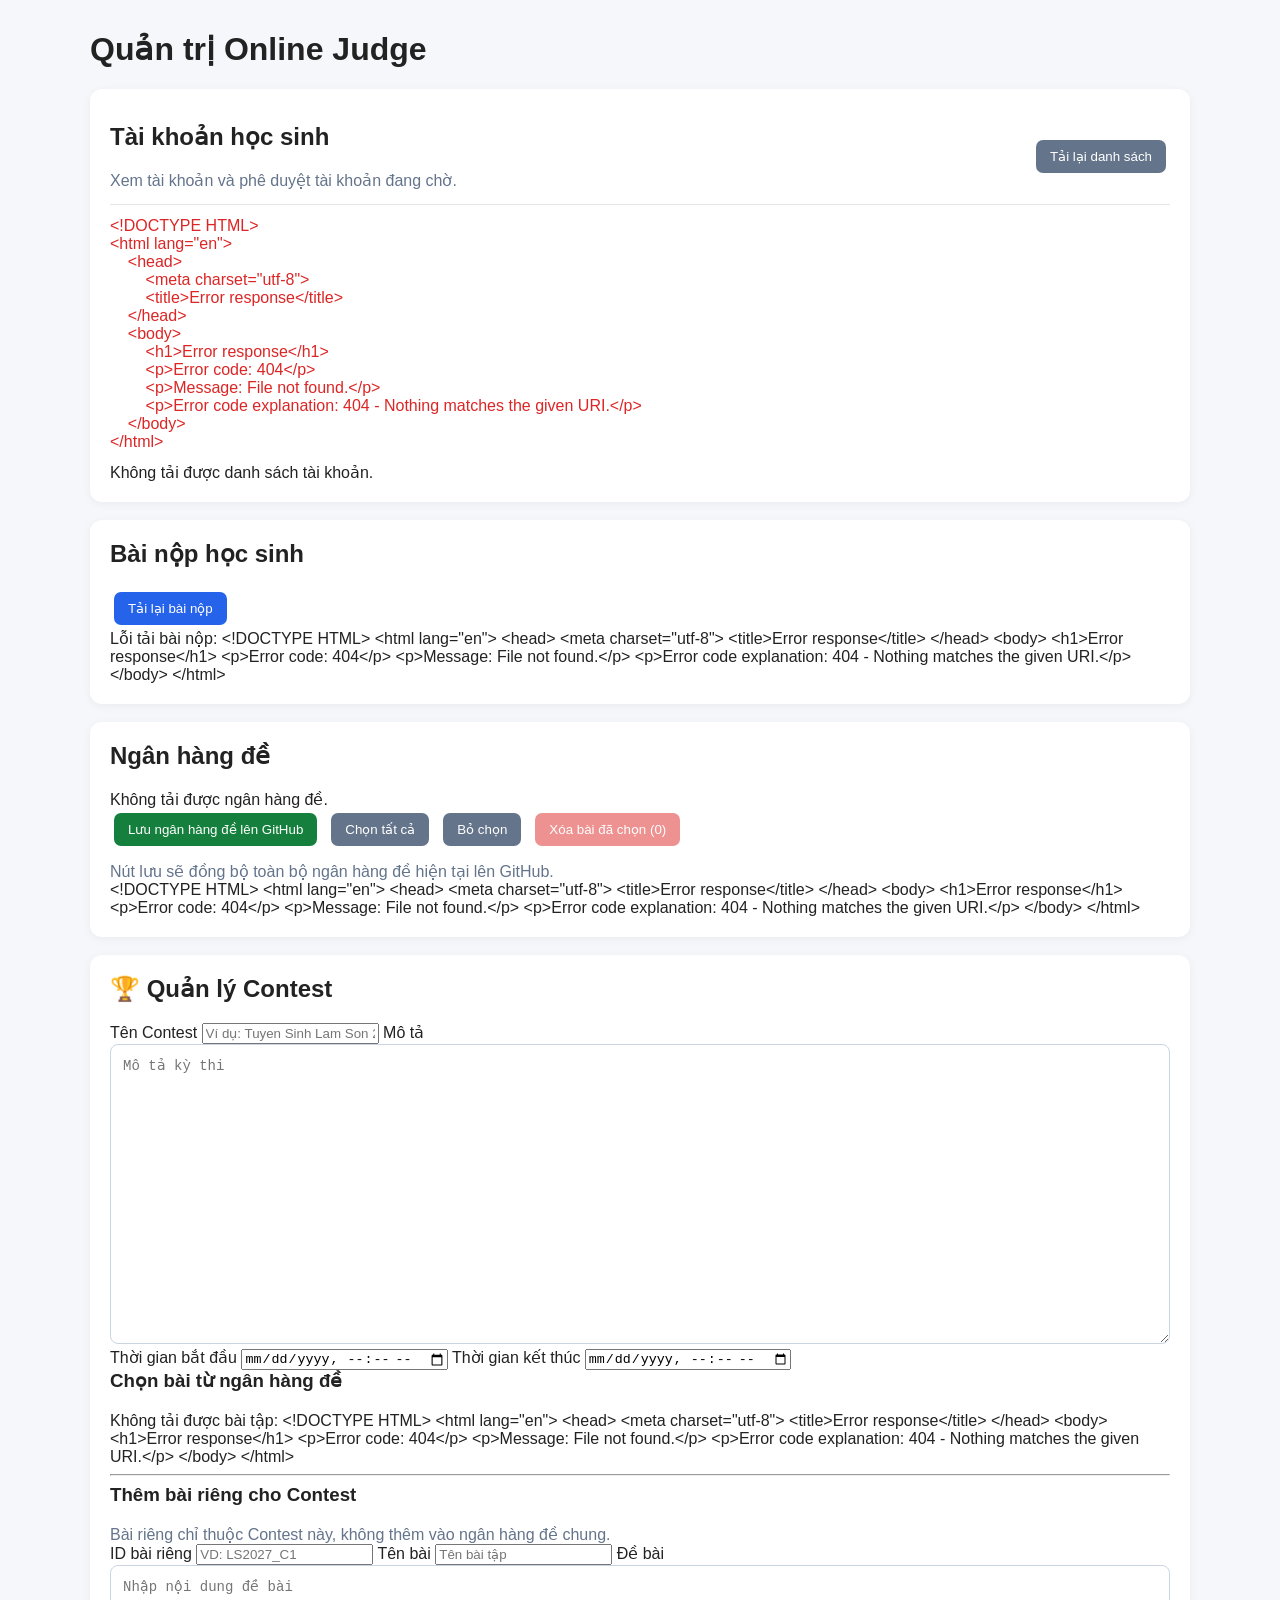
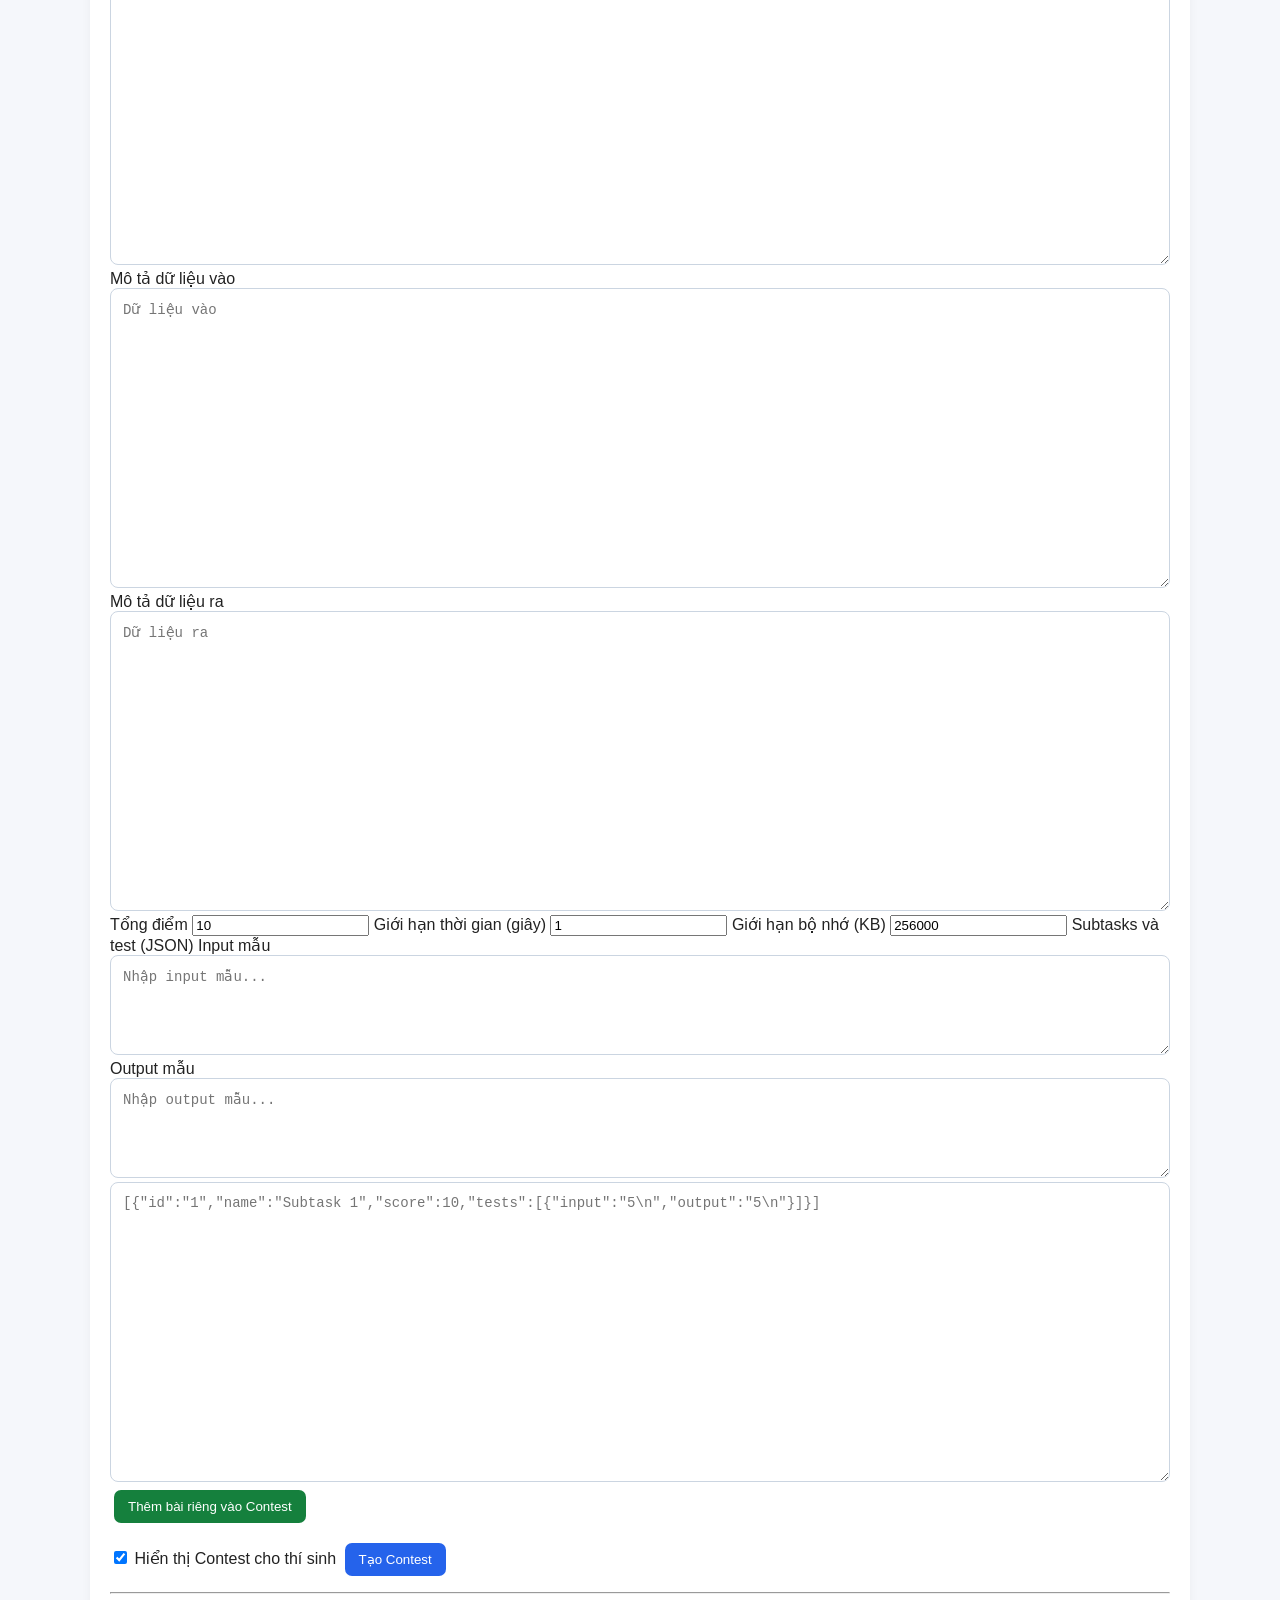
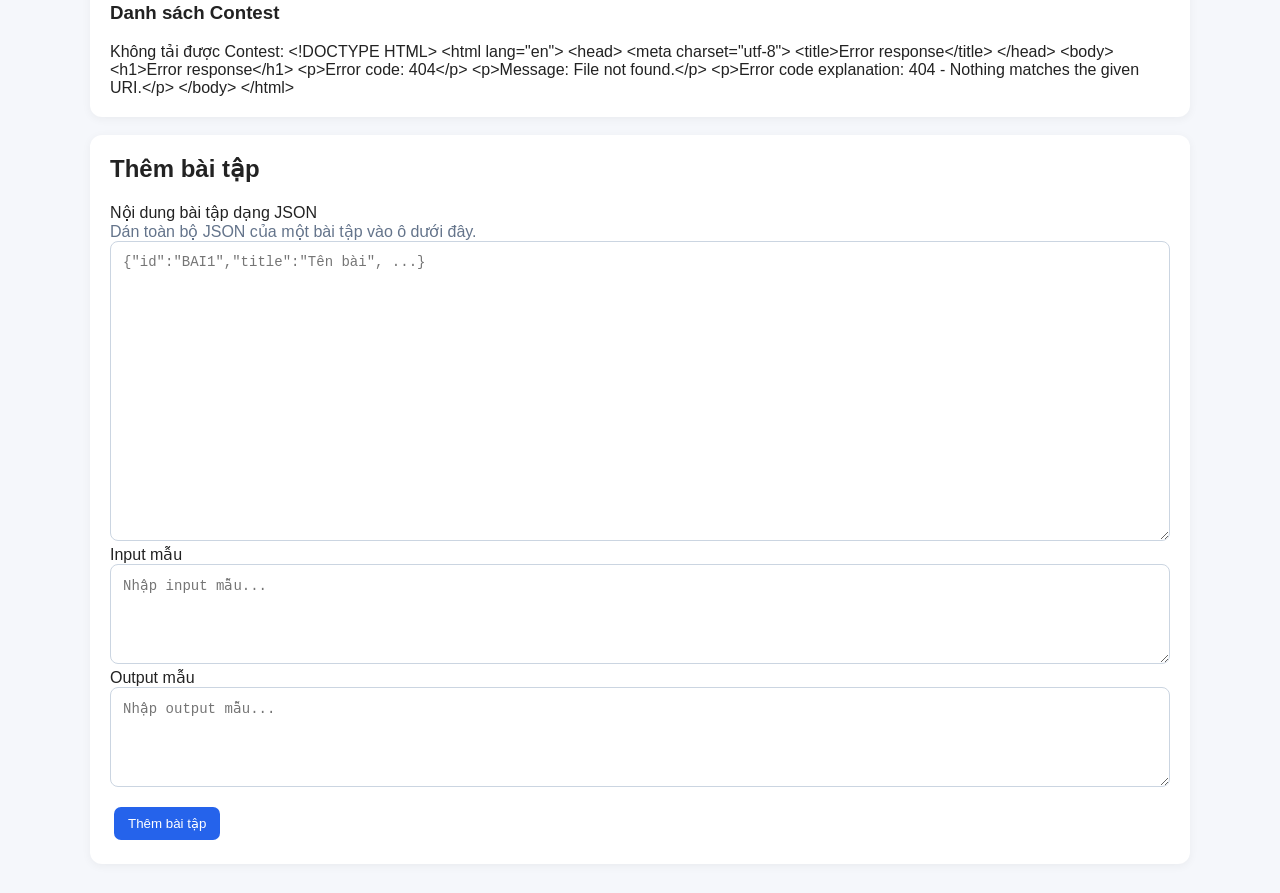
==== templates/admin.html @ 7a5d67a4 "Update admin.html" ====
<!DOCTYPE html>
<html lang="vi">
<head>
    <meta charset="UTF-8">
    <meta name="viewport" content="width=device-width, initial-scale=1.0">
    <title>Quản trị Online Judge</title>
    <style>
        body {
            font-family: Arial, sans-serif;
            max-width: 1100px;
            margin: 30px auto;
            padding: 0 16px;
            background: #f5f7fb;
            color: #222;
        }

        h1, h2, h3 {
            margin-top: 0;
        }

        button {
            padding: 9px 14px;
            margin: 4px;
            border: 0;
            border-radius: 7px;
            cursor: pointer;
            background: #2563eb;
            color: white;
        }

        button:disabled {
            opacity: 0.5;
            cursor: not-allowed;
        }

        .danger {
            background: #dc2626;
        }

        .secondary {
            background: #64748b;
        }

        .success {
            background: #15803d;
        }

        .panel {
            background: white;
            padding: 20px;
            margin: 18px 0;
            border-radius: 12px;
            box-shadow: 0 2px 10px #0000000d;
        }

        .section-heading {
            display: flex;
            justify-content: space-between;
            align-items: center;
            gap: 12px;
            flex-wrap: wrap;
            border-bottom: 1px solid #e5e7eb;
            padding: 14px 0;
        }

        .problem-info {
            display: flex;
            align-items: flex-start;
            gap: 10px;
            flex: 1;
        }

        .problem-info input {
            margin-top: 5px;
            width: 18px;
            height: 18px;
        }

        .problem-info h3 {
            margin-bottom: 6px;
        }

        .muted {
            color: #64748b;
            margin: 0;
        }

        .message {
            margin: 12px 0;
            white-space: pre-wrap;
        }

        .error-message {
            color: #dc2626;
        }

        .success-message {
            color: #15803d;
        }

        textarea {
            width: 100%;
            min-height: 300px;
            box-sizing: border-box;
            padding: 12px;
            border: 1px solid #cbd5e1;
            border-radius: 8px;
            font-family: Consolas, monospace;
            font-size: 14px;
        }

        .toolbar {
            display: flex;
            align-items: center;
            flex-wrap: wrap;
            gap: 6px;
            margin-bottom: 12px;
        }

        .user-status {
            display: inline-block;
            padding: 5px 9px;
            border-radius: 6px;
            background: #fef3c7;
            color: #92400e;
            font-size: 13px;
        }

        .user-status.approved {
            background: #dcfce7;
            color: #166534;
        }

        @media (max-width: 600px) {
            .section-heading {
                align-items: flex-start;
            }

            .section-heading > div:last-child {
                width: 100%;
            }
        }
    </style>
</head>
<body>

    <h1>Quản trị Online Judge</h1>

    <!-- QUẢN LÝ TÀI KHOẢN -->
    <section class="panel">
        <div class="section-heading">
            <div>
                <h2>Tài khoản học sinh</h2>
                <p class="muted">
                    Xem tài khoản và phê duyệt tài khoản đang chờ.
                </p>
            </div>

            <button type="button" id="refresh-users" class="secondary">
                Tải lại danh sách
            </button>
        </div>

        <div id="user-message" class="message"></div>
        <div id="users-list">Đang tải tài khoản...</div>
    </section>

    <!-- NGÂN HÀNG BÀI TẬP -->
    <section class="panel">
    <h2>Bài nộp học sinh</h2>

    <button type="button" id="refresh-submissions">
        Tải lại bài nộp
    </button>

    <div id="submissions-list">Đang tải bài nộp...</div>

    <div id="source-panel" hidden>
        <h3 id="source-title">Mã nguồn</h3>
        <pre id="source-code" style="white-space:pre-wrap;overflow:auto;background:#111827;color:white;padding:16px;border-radius:8px;"></pre>
        <button type="button" id="copy-source">Sao chép mã nguồn</button>
        <button type="button" id="close-source">Đóng</button>
    </div>
</section>
    <section class="panel">
        <h2>Ngân hàng đề</h2>

        <div id="admin-problem-count">Đang tải...</div>

        <div class="toolbar">
            <button type="button" id="save-bank" class="success">
                Lưu ngân hàng đề lên GitHub
            </button>

            <button type="button" id="select-all" class="secondary">
                Chọn tất cả
            </button>

            <button type="button" id="deselect-all" class="secondary">
                Bỏ chọn
            </button>

            <button type="button" id="delete-selected" class="danger" disabled>
                Xóa bài đã chọn (0)
            </button>
        </div>

        <p class="muted">
            Nút lưu sẽ đồng bộ toàn bộ ngân hàng đề hiện tại lên GitHub.
        </p>

        <div id="problem-list">Đang tải danh sách bài...</div>
    </section>

    <!-- THÊM / SỬA BÀI TẬP -->
    <!-- QUẢN LÝ CONTEST -->
<section class="panel">
    <h2>🏆 Quản lý Contest</h2>

    <label for="contestTitle">Tên Contest</label>
    <input id="contestTitle" type="text" placeholder="Ví dụ: Tuyen Sinh Lam Son 2027">

    <label for="contestDescription">Mô tả</label>
    <textarea id="contestDescription" placeholder="Mô tả kỳ thi"></textarea>

    <label for="contestStart">Thời gian bắt đầu</label>
    <input id="contestStart" type="datetime-local">

    <label for="contestEnd">Thời gian kết thúc</label>
    <input id="contestEnd" type="datetime-local">

        <h3>Chọn bài từ ngân hàng đề</h3>
    <div id="contestProblems">Đang tải danh sách bài tập...</div>

    <hr>

    <h3>Thêm bài riêng cho Contest</h3>
    <p class="muted">
        Bài riêng chỉ thuộc Contest này, không thêm vào ngân hàng đề chung.
    </p>

    <label for="customProblemId">ID bài riêng</label>
    <input id="customProblemId" type="text" placeholder="VD: LS2027_C1">

    <label for="customProblemTitle">Tên bài</label>
    <input id="customProblemTitle" type="text" placeholder="Tên bài tập">

    <label for="customProblemStatement">Đề bài</label>
    <textarea id="customProblemStatement" placeholder="Nhập nội dung đề bài"></textarea>

    <label for="customProblemInput">Mô tả dữ liệu vào</label>
    <textarea id="customProblemInput" placeholder="Dữ liệu vào"></textarea>

    <label for="customProblemOutput">Mô tả dữ liệu ra</label>
    <textarea id="customProblemOutput" placeholder="Dữ liệu ra"></textarea>

    <label for="customProblemScore">Tổng điểm</label>
    <input id="customProblemScore" type="number" min="1" value="10">

    <label for="customProblemTime">Giới hạn thời gian (giây)</label>
    <input id="customProblemTime" type="number" min="0.1" step="0.1" value="1">

    <label for="customProblemMemory">Giới hạn bộ nhớ (KB)</label>
    <input id="customProblemMemory" type="number" min="1" value="256000">

    <label for="customProblemSubtasks">Subtasks và test (JSON)</label>
    <label for="contestSampleInput">Input mẫu</label>
    <textarea id="contestSampleInput"
          placeholder="Nhập input mẫu..."
          style="min-height:100px"></textarea>

    <label for="contestSampleOutput">Output mẫu</label>
    <textarea id="contestSampleOutput"
          placeholder="Nhập output mẫu..."
          style="min-height:100px"></textarea>
    <textarea id="customProblemSubtasks" placeholder='[{"id":"1","name":"Subtask 1","score":10,"tests":[{"input":"5\n","output":"5\n"}]}]'></textarea>

    <button type="button" id="addCustomProblem" class="success">
        Thêm bài riêng vào Contest
    </button>
    <div id="customProblemMessage" class="message"></div>

    <div id="customProblemList"></div>

    <label>
        <input id="contestVisible" type="checkbox" checked>
        Hiển thị Contest cho thí sinh
    </label>

    <button type="button" onclick="createContest()">Tạo Contest</button>
    <p id="contestMessage" class="message"></p>

    <hr>
    <h3>Danh sách Contest</h3>
    <div id="contestList">Đang tải Contest...</div>
</section>
    <section class="panel">
        <h2 id="editor-title">Thêm bài tập</h2>

        <form id="problem-form">
            <label for="problem-json">
                Nội dung bài tập dạng JSON
            </label>

            <p class="muted">
                Dán toàn bộ JSON của một bài tập vào ô dưới đây.
            </p>

            <textarea
                id="problem-json"
                required
                placeholder='{"id":"BAI1","title":"Tên bài", ...}'
            ></textarea>
            <label for="sample-input">Input mẫu</label>
            <textarea id="sample-input"
          placeholder="Nhập input mẫu..."
          style="min-height:100px"></textarea>

            <label for="sample-output">Output mẫu</label>
            <textarea id="sample-output"
          placeholder="Nhập output mẫu..."
          style="min-height:100px"></textarea>

            <div id="problem-message" class="message"></div>

            <button type="submit" id="save-problem">
                Thêm bài tập
            </button>

            <button
                type="button"
                id="cancel-edit"
                class="secondary"
                hidden
            >
                Hủy sửa
            </button>
        </form>
    </section>

    <script>
        const list = document.getElementById('problem-list');
        const count = document.getElementById('admin-problem-count');
        const form = document.getElementById('problem-form');
        const editor = document.getElementById('problem-json');
        const sampleInput = document.getElementById('sample-input');
        const sampleOutput = document.getElementById('sample-output');
        const message = document.getElementById('problem-message');
        const title = document.getElementById('editor-title');
        const saveButton = document.getElementById('save-problem');
        const cancelButton = document.getElementById('cancel-edit');

        const saveBankButton = document.getElementById('save-bank');
        const selectAllButton = document.getElementById('select-all');
        const deselectAllButton = document.getElementById('deselect-all');
        const deleteSelectedButton =
            document.getElementById('delete-selected');

        const usersList = document.getElementById('users-list');
        const userMessage = document.getElementById('user-message');
        const refreshUsersButton =
            document.getElementById('refresh-users');

        let editingId = null;
        const selectedIds = new Set();

        async function api(url, options = {}) {
            const response = await fetch(url, {
                ...options,
                headers: {
                    ...(options.body !== undefined
                        ? { 'Content-Type': 'application/json' }
                        : {}),
                    ...(options.headers || {})
                }
            });

            const text = await response.text();
            let data = {};

            try {
                data = text ? JSON.parse(text) : {};
            } catch {
                data = { message: text };
            }

            if (!response.ok) {
                throw new Error(
                    data.error ||
                    data.message ||
                    `Lỗi HTTP ${response.status}`
                );
            }

            return data;
        }

        function showMessage(text, isError = false) {
            message.textContent = text;
            message.className = 'message ' +
                (isError ? 'error-message' : 'success-message');
        }

        function showUserMessage(text, isError = false) {
            userMessage.textContent = text;
            userMessage.className = 'message ' +
                (isError ? 'error-message' : 'success-message');
        }
        cancelButton.addEventListener('click', resetEditor);
        function resetEditor() {
    editingId = null;
    editor.value = '';
    sampleInput.value = '';
    sampleOutput.value = '';

    title.textContent = 'Thêm bài tập';
    saveButton.textContent = 'Thêm bài tập';
    cancelButton.hidden = true;
    showMessage('');
}
        function updateSelectedCount() {
            const n = selectedIds.size;
            deleteSelectedButton.textContent = `Xóa bài đã chọn (${n})`;
            deleteSelectedButton.disabled = n === 0;
        }

        function makeButton(text, className, onClick) {
            const button = document.createElement('button');
            button.type = 'button';
            button.textContent = text;
            button.className = className;
            button.addEventListener('click', onClick);
            return button;
        }

        // LƯU NGÂN HÀNG ĐỀ LÊN GITHUB
        saveBankButton.addEventListener('click', async () => {
            if (!confirm(
                'Lưu toàn bộ ngân hàng đề hiện tại lên GitHub?'
            )) {
                return;
            }

            saveBankButton.disabled = true;
            saveBankButton.textContent = 'Đang lưu...';

            try {
                const result = await api('/api/admin/problems/save', {
                    method: 'POST'
                });

                alert(
                    result.message ||
                    `Đã lưu thành công ${result.count ?? ''} bài tập lên GitHub.`
                );
            } catch (error) {
                alert('Lưu thất bại: ' + error.message);
            } finally {
                saveBankButton.disabled = false;
                saveBankButton.textContent =
                    'Lưu ngân hàng đề lên GitHub';
            }
        });

        // QUẢN LÝ TÀI KHOẢN
        async function loadUsers() {
            usersList.textContent = 'Đang tải tài khoản...';
            showUserMessage('');

            refreshUsersButton.disabled = true;

            try {
                const users = await api('/api/admin/users');

                usersList.replaceChildren();

                if (!Array.isArray(users) || users.length === 0) {
                    usersList.textContent =
                        'Chưa có tài khoản học sinh.';
                    return;
                }

                for (const user of users) {
                    const row = document.createElement('div');
                    row.className = 'section-heading';

                    const info = document.createElement('div');
                    info.className = 'problem-info';

                    const textInfo = document.createElement('div');

                    const heading = document.createElement('h3');
                    heading.textContent =
                        `${user.username} (#${user.id})`;

                    const status = document.createElement('span');
                    status.className = 'user-status' +
                        (user.approved ? ' approved' : '');

                    status.textContent = user.approved
                        ? 'Đã phê duyệt'
                        : 'Đang chờ phê duyệt';

                    textInfo.append(heading, status);

                    if (user.created_at) {
                        const created = document.createElement('p');
                        created.className = 'muted';
                        created.style.marginTop = '6px';
                        created.textContent =
                            `Ngày tạo: ${user.created_at}`;
                        textInfo.appendChild(created);
                    }

                    info.appendChild(textInfo);
                    row.appendChild(info);

                    if (!user.approved) {
                        const approveButton = makeButton(
                            'Phê duyệt',
                            'success',
                            async () => {
                                if (approveButton.disabled) {
                                    return;
                                }

                                approveButton.disabled = true;
                                approveButton.textContent = 'Đang duyệt...';

                                try {
                                    await api(
                                        `/api/admin/users/${user.id}/approve`,
                                        { method: 'POST' }
                                    );

                                    showUserMessage(
                                        `Đã phê duyệt tài khoản ${user.username}.`
                                    );

                                    await loadUsers();
                                } catch (error) {
                                    showUserMessage(error.message, true);
                                    approveButton.disabled = false;
                                    approveButton.textContent = 'Phê duyệt';
                                }
                            }
                        );

                        row.appendChild(approveButton);
                    }

                    usersList.appendChild(row);
                }
            } catch (error) {
                usersList.textContent =
                    'Không tải được danh sách tài khoản.';
                showUserMessage(error.message, true);
            } finally {
                refreshUsersButton.disabled = false;
            }
        }

        refreshUsersButton.addEventListener('click', loadUsers);

        // QUẢN LÝ BÀI TẬP
        async function loadProblems() {
            list.textContent = 'Đang tải danh sách bài...';

            try {
                const problems = await api('/api/admin/problems');

                const existingIds = new Set(
                    problems.map(problem => String(problem.id))
                );

                for (const id of selectedIds) {
                    if (!existingIds.has(String(id))) {
                        selectedIds.delete(id);
                    }
                }

                count.textContent = `Tổng số bài: ${problems.length}`;
                list.replaceChildren();

                if (problems.length === 0) {
                    list.textContent = 'Chưa có bài tập nào.';
                    updateSelectedCount();
                    return;
                }

                for (const problem of problems) {
                    const row = document.createElement('div');
                    row.className = 'section-heading';

                    const info = document.createElement('div');
                    info.className = 'problem-info';

                    const checkbox = document.createElement('input');
                    checkbox.type = 'checkbox';
                    checkbox.checked =
                        selectedIds.has(String(problem.id));

                    checkbox.setAttribute(
                        'aria-label',
                        `Chọn bài ${problem.title}`
                    );

                    checkbox.addEventListener('change', () => {
                        const id = String(problem.id);

                        if (checkbox.checked) {
                            selectedIds.add(id);
                        } else {
                            selectedIds.delete(id);
                        }

                        updateSelectedCount();
                    });

                    const textInfo = document.createElement('div');

                    const heading = document.createElement('h3');
                    heading.textContent =
                        `${problem.id} — ${problem.title}`;

                    const detail = document.createElement('p');
                    detail.className = 'muted';
                    detail.textContent =
                        `${problem.total_score} điểm · ` +
                        `${(problem.subtasks || []).length} subtasks`;

                    textInfo.append(heading, detail);
                    info.append(checkbox, textInfo);

                    const actions = document.createElement('div');

                    actions.append(
                        makeButton('Sửa', 'secondary', () => {
                            editingId = String(problem.id);
                            editor.value =
                                JSON.stringify(problem, null, 2);
                            const firstTest = problem.subtasks?.[0]?.tests?.[0];

sampleInput.value = firstTest?.input ?? '';
sampleOutput.value = firstTest?.output ?? '';

                            title.textContent = `Sửa bài ${problem.id}`;
                            saveButton.textContent = 'Lưu thay đổi';
                            cancelButton.hidden = false;
                            showMessage('');

                            editor.focus();

                            window.scrollTo({
                                top: document.body.scrollHeight,
                                behavior: 'smooth'
                            });
                        }),

                        makeButton('Xóa', 'danger', async () => {
                            if (!confirm(
                                `Mày có chắc muốn xóa bài "${problem.title}"?`
                            )) {
                                return;
                            }

                            try {
                                await api(
                                    `/api/admin/problems/${encodeURIComponent(problem.id)}`,
                                    { method: 'DELETE' }
                                );

                                selectedIds.delete(String(problem.id));

                                if (editingId === String(problem.id)) {
                                    resetEditor();
                                }

                                await loadProblems();
                                showMessage('Đã xóa bài tập.');
                            } catch (error) {
                                alert(
                                    `Không xóa được bài: ${error.message}`
                                );
                            }
                        })
                    );

                    row.append(info, actions);
                    list.appendChild(row);
                }

                updateSelectedCount();
            } catch (error) {
                list.textContent = error.message;
                count.textContent = 'Không tải được ngân hàng đề.';
            }
        }

        selectAllButton.addEventListener('click', async () => {
            try {
                const problems = await api('/api/admin/problems');

                selectedIds.clear();

                for (const problem of problems) {
                    selectedIds.add(String(problem.id));
                }

                await loadProblems();
            } catch (error) {
                alert(`Không tải được danh sách: ${error.message}`);
            }
        });

        deselectAllButton.addEventListener('click', () => {
            selectedIds.clear();
            loadProblems();
        });

        deleteSelectedButton.addEventListener('click', async () => {
            const ids = [...selectedIds];

            if (ids.length === 0) {
                alert('Mày chưa chọn bài nào.');
                return;
            }

            const confirmed = confirm(
                `CẢNH BÁO: Mày sắp xóa ${ids.length} bài tập.\n\n` +
                'Thao tác này không thể hoàn tác. Mày có chắc không?'
            );

            if (!confirmed) {
                return;
            }

            deleteSelectedButton.disabled = true;
            selectAllButton.disabled = true;
            deselectAllButton.disabled = true;

            let deleted = 0;
            const errors = [];

            try {
                for (const id of ids) {
                    try {
                        await api(
                            `/api/admin/problems/${encodeURIComponent(id)}`,
                            { method: 'DELETE' }
                        );

                        selectedIds.delete(id);
                        deleted++;
                    } catch (error) {
                        errors.push(`${id}: ${error.message}`);
                    }
                }

                await loadProblems();

                if (errors.length === 0) {
                    alert(`Đã xóa thành công ${deleted} bài tập.`);
                } else {
                    alert(
                        `Đã xóa ${deleted}/${ids.length} bài.\n\n` +
                        'Các bài chưa xóa được:\n' + errors.join('\n')
                    );
                }
            } catch (error) {
                alert(
                    `Đã xóa ${deleted} bài trước khi xảy ra lỗi: ` +
                    error.message
                );

                await loadProblems();
            } finally {
                selectAllButton.disabled = false;
                deselectAllButton.disabled = false;
                updateSelectedCount();
            }
        });


        form.addEventListener('submit', async event => {
            event.preventDefault();

            let problem;

            try {
                problem = JSON.parse(editor.value);
            } catch (error) {
                showMessage('JSON không hợp lệ: ' + error.message, true);
                return;
            }

            if (!problem || typeof problem !== 'object' ||
                Array.isArray(problem)) {
                showMessage('Dữ liệu phải là một object JSON.', true);
                return;
            }

            if (sampleInput.value !== '' || sampleOutput.value !== '') {
                if (!Array.isArray(problem.subtasks) ||
                    problem.subtasks.length === 0) {
                    showMessage('Bài phải có ít nhất một subtask.', true);
                    return;
                }

                if (!Array.isArray(problem.subtasks[0].tests)) {
                    problem.subtasks[0].tests = [];
                }

                if (problem.subtasks[0].tests.length === 0) {
                    problem.subtasks[0].tests.push({
                        input: sampleInput.value,
                        output: sampleOutput.value
                    });
                } else {
                    problem.subtasks[0].tests[0].input = sampleInput.value;
                    problem.subtasks[0].tests[0].output = sampleOutput.value;
                }
            }

            saveButton.disabled = true;

            try {
                if (editingId !== null) {
                    problem.id = editingId;

                    await api(
                        `/api/admin/problems/${encodeURIComponent(editingId)}`,
                        {
                            method: 'PUT',
                            body: JSON.stringify(problem)
                        }
                    );

                    resetEditor();
                    await loadProblems();
                    showMessage('Đã cập nhật bài tập.');
                } else {
                    await api('/api/admin/problems', {
                        method: 'POST',
                        body: JSON.stringify(problem)
                    });

                    resetEditor();
                    await loadProblems();
                    showMessage('Đã thêm bài tập.');
                }
            } catch (error) {
                showMessage('Không lưu được: ' + error.message, true);
            } finally {
                saveButton.disabled = false;
            }
        });

        // QUẢN LÝ CONTEST
        const contestProblems = document.getElementById('contestProblems');
        const contestList = document.getElementById('contestList');
        const contestMessage = document.getElementById('contestMessage');
        const customProblemId = document.getElementById('customProblemId');
        const customProblemTitle = document.getElementById('customProblemTitle');
        const customProblemStatement = document.getElementById('customProblemStatement');
        const customProblemInput = document.getElementById('customProblemInput');
        const customProblemOutput = document.getElementById('customProblemOutput');
        const customProblemScore = document.getElementById('customProblemScore');
        const customProblemTime = document.getElementById('customProblemTime');
        const customProblemMemory = document.getElementById('customProblemMemory');
        const customProblemSubtasks = document.getElementById('customProblemSubtasks');
        const contestSampleInput =document.getElementById('contestSampleInput');

        const contestSampleOutput = document.getElementById('contestSampleOutput');
        const customProblemMessage = document.getElementById('customProblemMessage');
        const customProblemList = document.getElementById('customProblemList');
        const addCustomProblemButton = document.getElementById('addCustomProblem');

        let pendingCustomProblems = [];
        
        function renderCustomProblemList() {
            customProblemList.innerHTML = '';

            pendingCustomProblems.forEach((p, i) => {
                const item = document.createElement('div');
                item.className = 'problem-item';

                const title = document.createElement('span');
                title.textContent = p.id + ' - ' + p.title;

                const remove = document.createElement('button');
                remove.type = 'button';
                remove.textContent = 'Xóa';
                remove.className = 'danger';

                remove.addEventListener('click', () => {
                    pendingCustomProblems.splice(i, 1);
                    renderCustomProblemList();
                });

                item.appendChild(title);
                item.appendChild(remove);
                customProblemList.appendChild(item);
            });
        }

        addCustomProblemButton.addEventListener('click', () => {
            const id = customProblemId.value.trim();
            const title = customProblemTitle.value.trim();
            const statement = customProblemStatement.value.trim();

            if (!id || !title || !statement) {
                customProblemMessage.textContent =
                    'Hãy nhập ID, tên bài và đề bài.';
                return;
            }

            if (pendingCustomProblems.some(p => p.id === id)) {
                customProblemMessage.textContent = 'ID bài bị trùng!';
                return;
            }

            let subtasks;

            try {
                subtasks = JSON.parse(customProblemSubtasks.value);
            } catch (e) {
                customProblemMessage.textContent = 'JSON subtasks không hợp lệ!';
                return;
            }

            if (!Array.isArray(subtasks) || subtasks.length === 0) {
                customProblemMessage.textContent =
                    'Phải có ít nhất một subtask!';
                return;
            }

            for (const s of subtasks) {
                if (!s.id || !s.name || !(Number(s.score) > 0) ||
                    !Array.isArray(s.tests) || s.tests.length === 0) {
                    customProblemMessage.textContent =
                        'Subtask thiếu ID, tên, điểm hoặc test!';
                    return;
                }

                for (const t of s.tests) {
                    if (typeof t.input !== 'string' ||
                        typeof t.output !== 'string') {
                        customProblemMessage.textContent =
                            'Mỗi test phải có input và output dạng chuỗi!';
                        return;
                    }
                }
            }

            const score = Number(customProblemScore.value);
            const time = Number(customProblemTime.value);
            const memory = Number(customProblemMemory.value);

            if (score <= 0 || time <= 0 || memory <= 0) {
                customProblemMessage.textContent =
                    'Điểm, thời gian và bộ nhớ phải lớn hơn 0!';
                return;
            }

            pendingCustomProblems.push({
                id: id,
                title: title,
                statement: statement,
                input_desc: customProblemInput.value.trim(),
                output_desc: customProblemOutput.value.trim(),
                total_score: score,
                time_limit: time,
                memory_limit: memory,
                subtasks: subtasks
            });

            customProblemMessage.textContent = 'Đã thêm bài vào danh sách chờ!';
            renderCustomProblemList();

            customProblemId.value = '';
            customProblemTitle.value = '';
            customProblemStatement.value = '';
            customProblemInput.value = '';
            customProblemOutput.value = '';
            customProblemSubtasks.value = '';
        });

        function showContestMessage(text, isError = false) {
            contestMessage.textContent = text;
            contestMessage.className = 'message ' +
                (isError ? 'error-message' : 'success-message');
        }

        async function loadContestProblems() {
            contestProblems.textContent = 'Đang tải bài tập...';

            try {
                const problems = await api('/api/admin/problems');
                contestProblems.replaceChildren();

                if (!Array.isArray(problems) || problems.length === 0) {
                    contestProblems.textContent = 'Chưa có bài tập nào.';
                    return;
                }

                for (const problem of problems) {
                    const label = document.createElement('label');
                    label.style.display = 'block';
                    label.style.margin = '8px 0';

                    const checkbox = document.createElement('input');
                    checkbox.type = 'checkbox';
                    checkbox.className = 'contest-problem-checkbox';
                    checkbox.value = String(problem.id);

                    label.append(
                        checkbox,
                        document.createTextNode(
                            ` ${problem.id} — ${problem.title}`
                        )
                    );

                    contestProblems.appendChild(label);
                }
            } catch (error) {
                contestProblems.textContent =
                    'Không tải được bài tập: ' + error.message;
            }
        }

        async function loadContestList() {
            contestList.textContent = 'Đang tải Contest...';

            try {
                const result = await api('/api/admin/contests');
                const contests = Array.isArray(result)
                    ? result
                    : (result.contests || result.items || []);

                contestList.replaceChildren();

                if (contests.length === 0) {
                    contestList.textContent = 'Chưa có Contest nào.';
                    return;
                }

                for (const contest of contests) {
                    const panel = document.createElement('div');
                    panel.className = 'section-heading';

                    const info = document.createElement('div');
                    info.style.flex = '1';

                    const heading = document.createElement('h3');
                    heading.textContent =
                        `${contest.title || 'Contest'} (#${contest.id})`;

                    const description = document.createElement('p');
                    description.className = 'muted';
                    description.textContent =
                        contest.description || 'Không có mô tả';

                    const times = document.createElement('p');
                    times.className = 'muted';
                    times.style.marginTop = '6px';
                    times.textContent =
                        `Bắt đầu: ${contest.start_time || 'Chưa rõ'} | ` +
                        `Kết thúc: ${contest.end_time || 'Chưa rõ'}`;

                    const visibility = document.createElement('p');
                    visibility.className = 'muted';
                    visibility.textContent =
                        contest.is_visible === false
                            ? 'Đang ẩn'
                            : 'Đang hiển thị';

                    info.append(heading, description, times, visibility);

                    const actions = document.createElement('div');
                    
                    actions.appendChild(makeButton(
                        'Sửa Contest',
                        'secondary',
                        async () => {
                            const title = prompt(
                                'Tên Contest:',
                                contest.title || ''
                            );
                            if (title === null) return;

                            const description = prompt(
                                'Mô tả Contest:',
                                contest.description || ''
                            );
                            if (description === null) return;

                            const startTime = prompt(
                                'Thời gian bắt đầu (YYYY-MM-DDTHH:MM):',
                                String(contest.start_time || '')
                                    .replace(' ', 'T').slice(0, 16)
                            );
                            if (startTime === null) return;

                            const endTime = prompt(
                                'Thời gian kết thúc (YYYY-MM-DDTHH:MM):',
                                String(contest.end_time || '')
                                    .replace(' ', 'T').slice(0, 16)
                            );
                            if (endTime === null) return;

                            const visibleAnswer = prompt(
                                'Hiển thị Contest? Nhập yes hoặc no:',
                                contest.is_visible ? 'yes' : 'no'
                            );
                            if (visibleAnswer === null) return;

                            const answer = visibleAnswer.trim().toLowerCase();

                            if (answer !== 'yes' && answer !== 'no') {
                                showContestMessage(
                                    'Chỉ nhập yes hoặc no.',
                                    true
                                );
                                return;
                            }

                            if (
                                !title.trim() ||
                                !startTime ||
                                !endTime ||
                                isNaN(new Date(startTime).getTime()) ||
                                isNaN(new Date(endTime).getTime()) ||
                                new Date(endTime) <= new Date(startTime)
                            ) {
                                showContestMessage(
                                    'Tên hoặc thời gian không hợp lệ.',
                                    true
                                );
                                return;
                            }

                            try {
                                await api(
                                    `/api/admin/contests/${contest.id}`,
                                    {
                                        method: 'PUT',
                                        body: JSON.stringify({
                                            title: title.trim(),
                                            description: description.trim(),
                                            start_time: startTime,
                                            end_time: endTime,
                                            is_visible: answer === 'yes'
                                        })
                                    }
                                );

                                showContestMessage(
                                    'Đã cập nhật Contest. Danh sách bài thi được giữ nguyên.'
                                );

                                await loadContestList();
                            } catch (error) {
                                showContestMessage(
                                    'Sửa Contest thất bại: ' + error.message,
                                    true
                                );
                            }
                        }
                    ));

                    actions.appendChild(makeButton(
                        'Xóa Contest',
                        'danger',
                        async () => {
                            if (!confirm(
                                `Xóa Contest "${contest.title}" (#${contest.id})?`
                            )) {
                                return;
                            }

                            try {
                                await api(
                                    `/api/admin/contests/${contest.id}`,
                                    { method: 'DELETE' }
                                );

                                showContestMessage('Đã xóa Contest.');
                                await loadContestList();
                            } catch (error) {
                                showContestMessage(
                                    'Không xóa được Contest: ' + error.message,
                                    true
                                );
                            }
                        }
                    ));

                    panel.append(info, actions);
                    contestList.appendChild(panel);
                }
            } catch (error) {
                contestList.textContent =
                    'Không tải được Contest: ' + error.message;
            }
        }

        async function createContest() {
            const title = document.getElementById('contestTitle').value.trim();
            const description =
                document.getElementById('contestDescription').value.trim();
            const startTime =
                document.getElementById('contestStart').value;
            const endTime =
                document.getElementById('contestEnd').value;
            const isVisible =
                document.getElementById('contestVisible').checked;

            const problemIds = Array.from(
                document.querySelectorAll('.contest-problem-checkbox:checked')
            ).map(checkbox => checkbox.value);

            if (!title) {
                showContestMessage('Hãy nhập tên Contest.', true);
                return;
            }

            if (!startTime || !endTime) {
                showContestMessage(
                    'Hãy chọn thời gian bắt đầu và kết thúc.',
                    true
                );
                return;
            }

            if (new Date(endTime) <= new Date(startTime)) {
                showContestMessage(
                    'Thời gian kết thúc phải sau thời gian bắt đầu.',
                    true
                );
                return;
            }

          if (problemIds.length === 0 && pendingCustomProblems.length === 0) {
    showContestMessage(
        'Hãy chọn ít nhất một bài từ ngân hàng hoặc thêm bài riêng.',
        true
    );
    return;
}

            const button = document.querySelector(
                'button[onclick="createContest()"]'
            );

            button.disabled = true;
            button.textContent = 'Đang tạo...';

            try {
                await api('/api/admin/contests', {
                    method: 'POST',
                    body: JSON.stringify({
                        title: title,
                        description: description,
                        start_time: startTime,
                        end_time: endTime,
                       is_visible: isVisible,
                        problem_ids: problemIds,
                        custom_problems: pendingCustomProblems
                    })
                });

                showContestMessage('Đã tạo Contest thành công!');
                pendingCustomProblems = [];
                renderCustomProblemList();
                customProblemMessage.textContent = '';
                document.getElementById('contestTitle').value = '';
                document.getElementById('contestDescription').value = '';
                document.getElementById('contestStart').value = '';
                document.getElementById('contestEnd').value = '';

                await loadContestList();
            } catch (error) {
                showContestMessage(
                    'Tạo Contest thất bại: ' + error.message,
                    true
                );
            } finally {
                button.disabled = false;
                button.textContent = 'Tạo Contest';
            }
        }

        loadContestProblems();
        loadContestList();

        // QUẢN LÝ BÀI NỘP VÀ XEM MÃ NGUỒN
        const submissionsList = document.getElementById('submissions-list');
        const sourcePanel = document.getElementById('source-panel');
        const sourceTitle = document.getElementById('source-title');
        const sourceCode = document.getElementById('source-code');

        async function loadSubmissions() {
            submissionsList.textContent = 'Đang tải bài nộp...';

            try {
                const submissions = await api('/api/admin/submissions');
                submissionsList.replaceChildren();

                if (!Array.isArray(submissions) || submissions.length === 0) {
                    submissionsList.textContent = 'Chưa có bài nộp nào.';
                    return;
                }

                for (const s of submissions) {
                    const row = document.createElement('div');
                    row.className = 'section-heading';

                    const info = document.createElement('div');
                    info.style.flex = '1';

                    const heading = document.createElement('h3');
                    heading.textContent =
                        `#${s.id} — ${s.username} — ${s.problem_id}`;

                    const detail = document.createElement('p');
                    detail.className = 'muted';
                    detail.textContent =
                        `${s.language_id} · ${s.verdict} · ` +
                        `${s.score}/${s.max_score} điểm · ` +
                        `${s.created_at || ''}`;

                    info.append(heading, detail);

                    const button = makeButton(
                        'Mã nguồn',
                        'secondary',
                        async () => {
                            button.disabled = true;

                            try {
                                const data = await api(
                                    `/api/admin/submissions/${s.id}/source`
                                );

                                sourceTitle.textContent =
                                    `Bài #${data.id} — ${data.username} — ` +
                                    `${data.problem_id} (${data.language_id})`;

                                sourceCode.textContent = data.source_code || '';
                                sourcePanel.hidden = false;
                                sourcePanel.scrollIntoView({
                                    behavior: 'smooth',
                                    block: 'start'
                                });
                            } catch (error) {
                                alert('Lỗi tải mã nguồn: ' + error.message);
                            } finally {
                                button.disabled = false;
                            }
                        }
                    );

                    row.append(info, button);
                    submissionsList.appendChild(row);
                }
            } catch (error) {
                submissionsList.textContent =
                    'Lỗi tải bài nộp: ' + error.message;
            }
        }

        document.getElementById('refresh-submissions')
            .addEventListener('click', loadSubmissions);

        document.getElementById('close-source')
            .addEventListener('click', () => {
                sourcePanel.hidden = true;
            });

        document.getElementById('copy-source')
            .addEventListener('click', async () => {
                try {
                    await navigator.clipboard.writeText(
                        sourceCode.textContent
                    );
                    alert('Đã sao chép mã nguồn.');
                } catch {
                    alert('Không sao chép được. Hãy sao chép thủ công.');
                }
            });

        loadSubmissions();

        // Tải cả tài khoản và ngân hàng đề khi mở trang.
        loadUsers();
        loadProblems();
    </script>

</body>
</html>
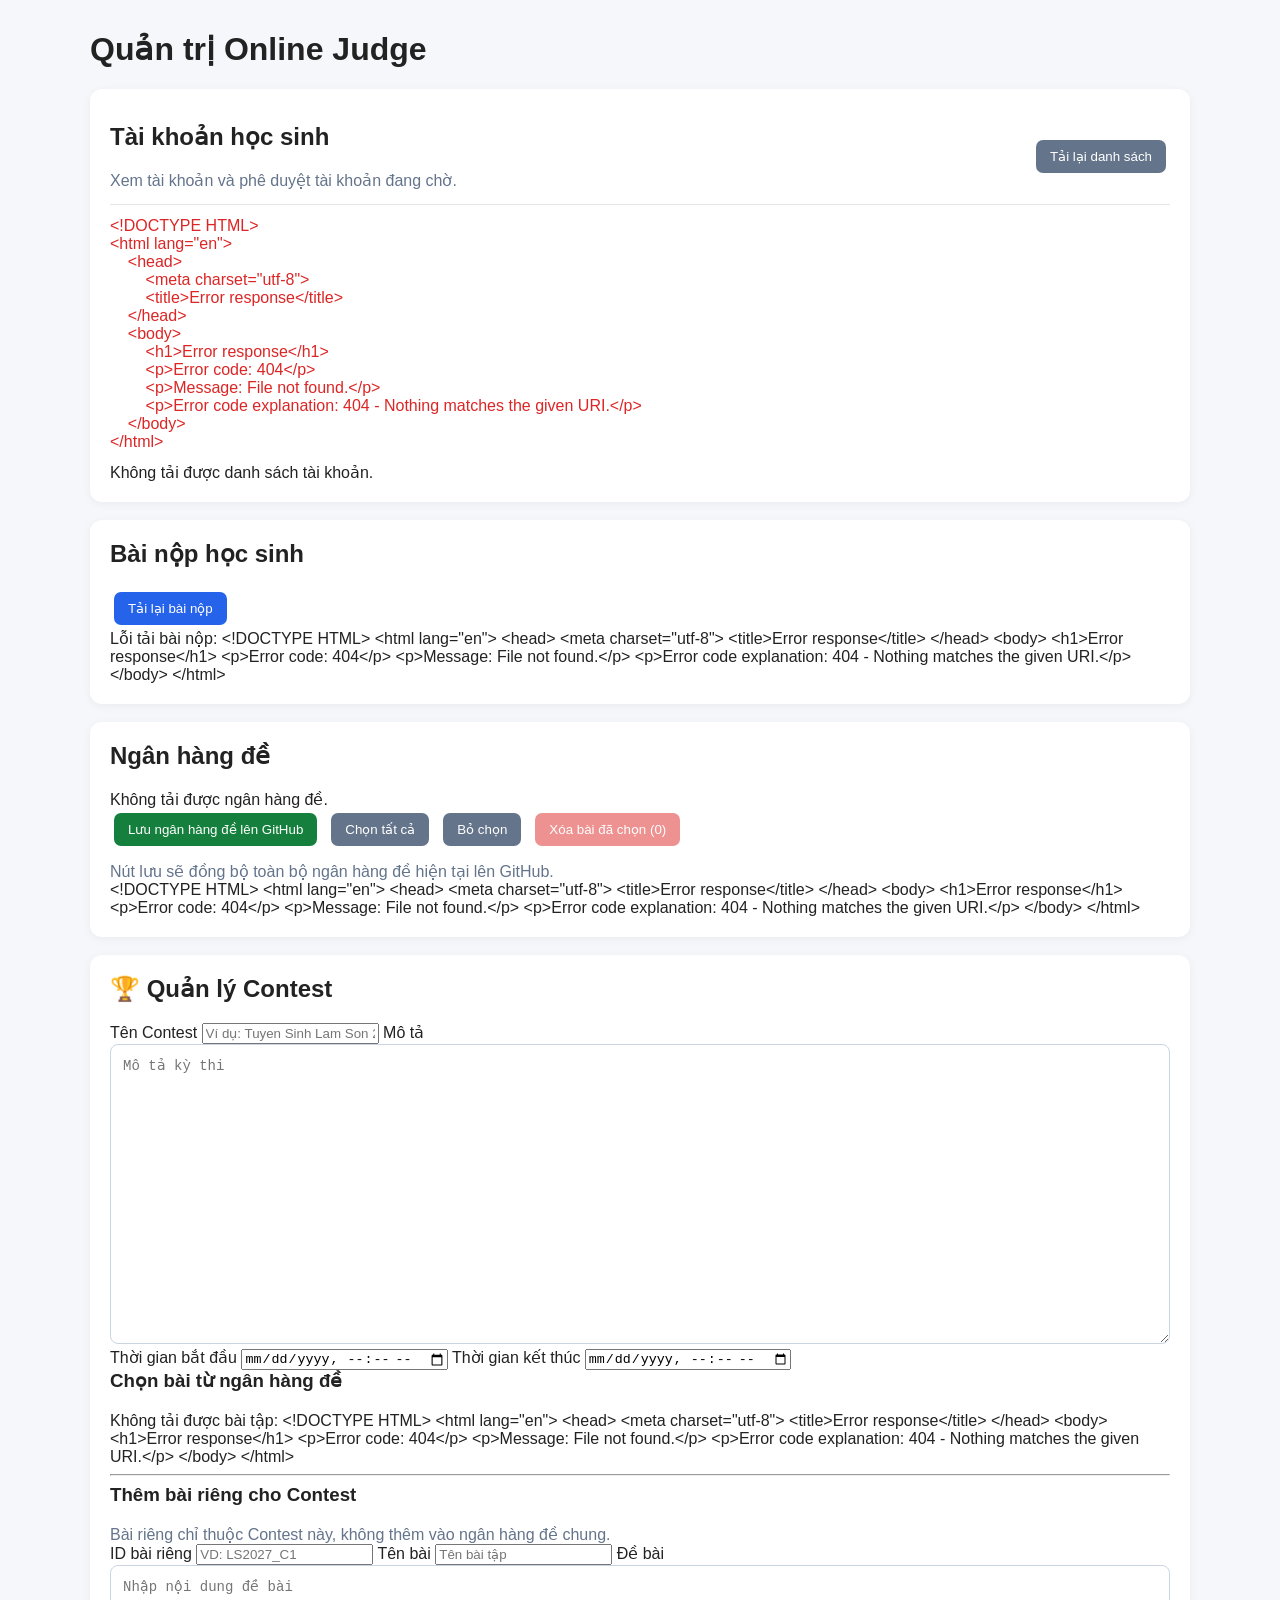
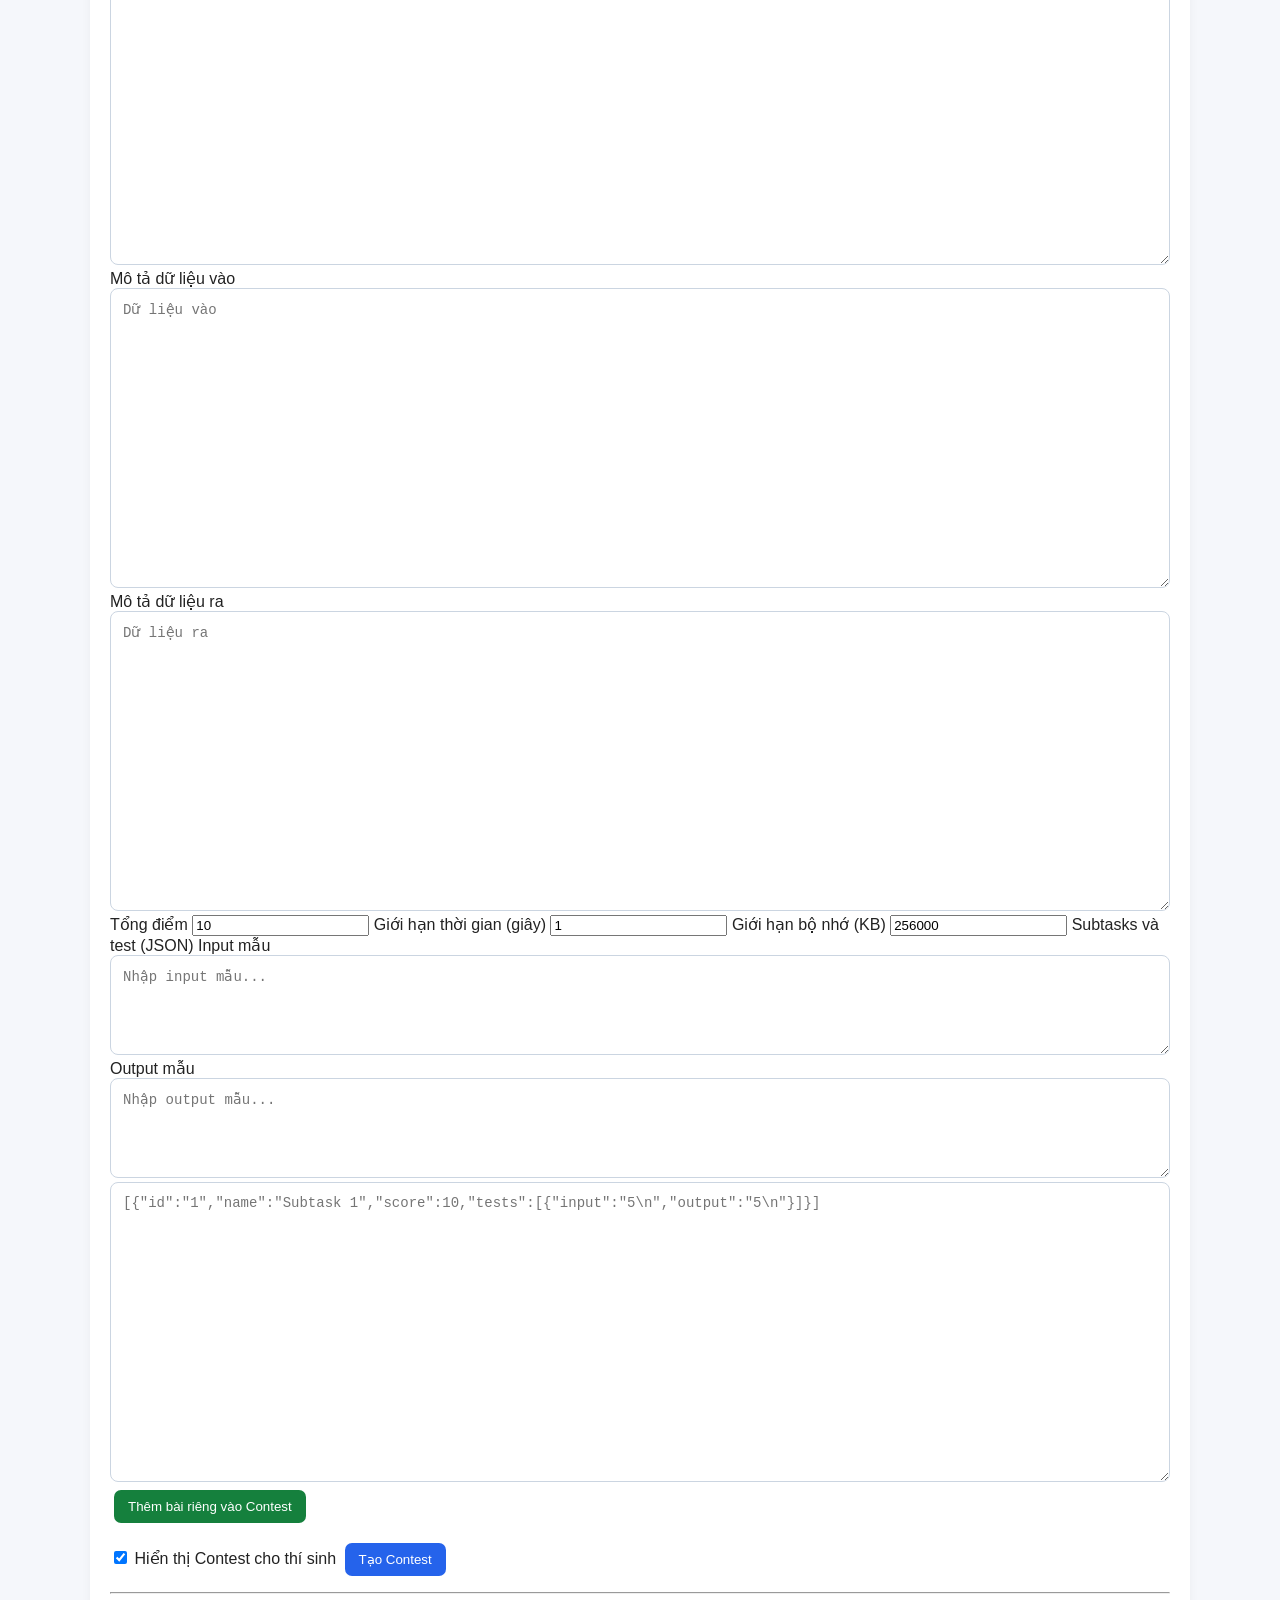
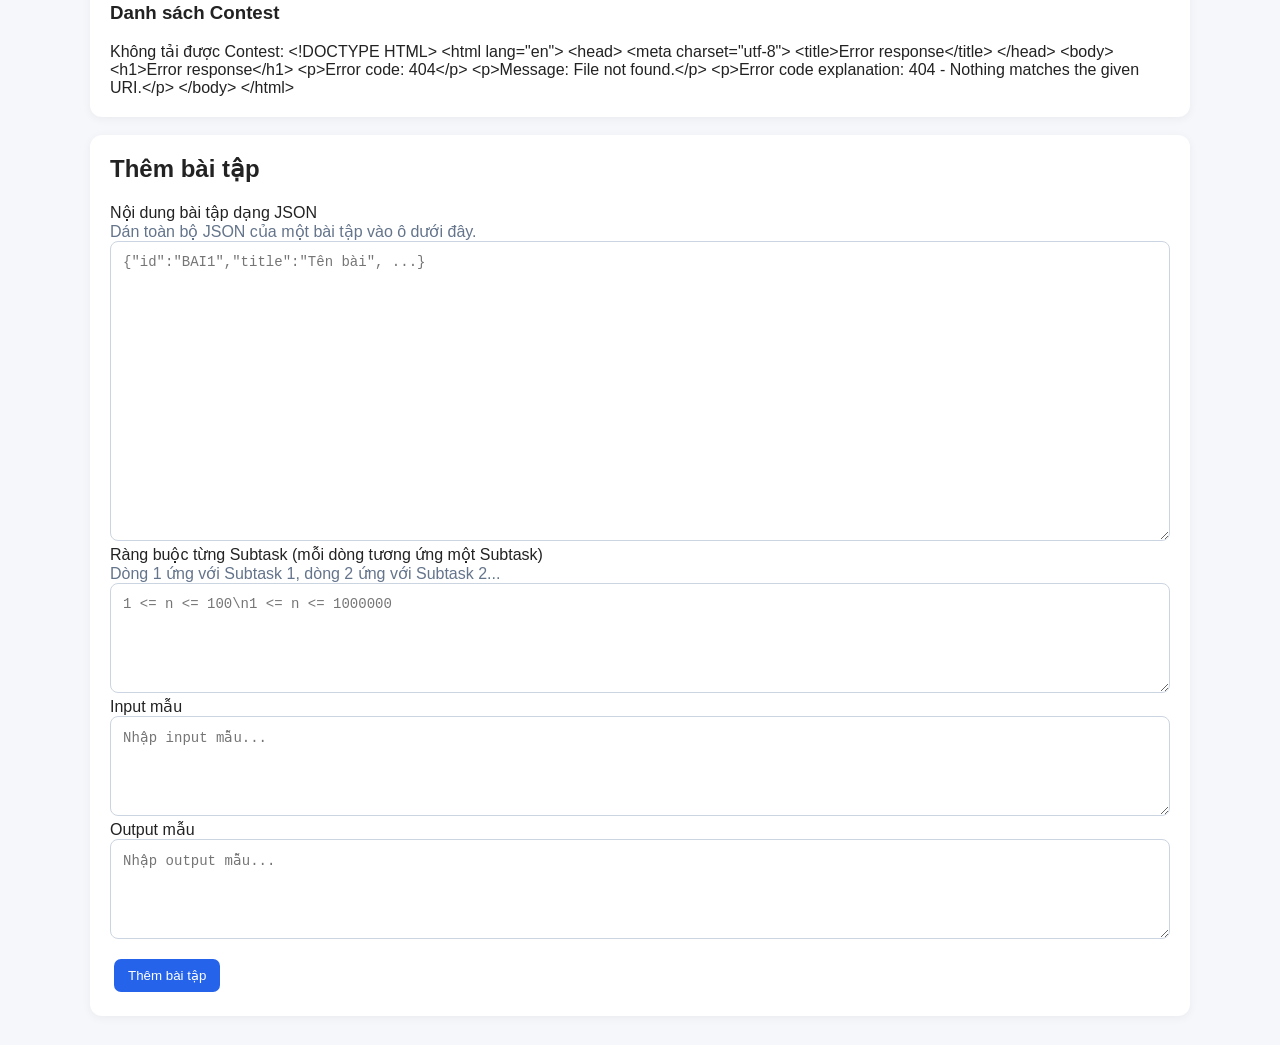
==== commit 139fd7ce: "Add subtask constraints editor to admin" ====
--- a/templates/admin.html
+++ b/templates/admin.html
@@ -312,6 +312,19 @@
                 required
                 placeholder='{"id":"BAI1","title":"Tên bài", ...}'
             ></textarea>
+
+            <label for="subtask-constraints">
+                Ràng buộc từng Subtask (mỗi dòng tương ứng một Subtask)
+            </label>
+            <p class="muted">
+                Dòng 1 ứng với Subtask 1, dòng 2 ứng với Subtask 2...
+            </p>
+            <textarea
+                id="subtask-constraints"
+                placeholder="1 <= n <= 100\n1 <= n <= 1000000"
+                style="min-height:110px"
+            ></textarea>
+
             <label for="sample-input">Input mẫu</label>
             <textarea id="sample-input"
           placeholder="Nhập input mẫu..."
@@ -344,6 +357,7 @@
         const count = document.getElementById('admin-problem-count');
         const form = document.getElementById('problem-form');
         const editor = document.getElementById('problem-json');
+        const constraintsEditor = document.getElementById('subtask-constraints');
         const sampleInput = document.getElementById('sample-input');
         const sampleOutput = document.getElementById('sample-output');
         const message = document.getElementById('problem-message');
@@ -640,6 +654,9 @@
                             editingId = String(problem.id);
                             editor.value =
                                 JSON.stringify(problem, null, 2);
+                            constraintsEditor.value = (problem.subtasks || [])
+                                .map(s => s.constraints || '')
+                                .join('\n');
                             const firstTest = problem.subtasks?.[0]?.tests?.[0];
 
 sampleInput.value = firstTest?.input ?? '';
@@ -799,6 +816,19 @@
                 Array.isArray(problem)) {
                 showMessage('Dữ liệu phải là một object JSON.', true);
                 return;
+            }
+
+            if (!Array.isArray(problem.subtasks)) {
+                showMessage('Bài phải có danh sách subtasks.', true);
+                return;
+            }
+
+            const constraintLines = constraintsEditor.value.split(/\r?\n/);
+            for (let i = 0; i < problem.subtasks.length; i++) {
+                const value = (constraintLines[i] || '').trim();
+                if (value) {
+                    problem.subtasks[i].constraints = value;
+                }
             }
 
             if (sampleInput.value !== '' || sampleOutput.value !== '') {
@@ -965,16 +995,21 @@
             }
 
             pendingCustomProblems.push({
-                id: id,
-                title: title,
-                statement: statement,
-                input_desc: customProblemInput.value.trim(),
-                output_desc: customProblemOutput.value.trim(),
-                total_score: score,
-                time_limit: time,
-                memory_limit: memory,
-                subtasks: subtasks
-            });
+    id: id,
+    title: title,
+    statement: statement,
+    input_desc: customProblemInput.value.trim(),
+    output_desc: customProblemOutput.value.trim(),
+
+    // Một cặp input/output mẫu để hiển thị cho thí sinh
+    sample_input: contestSampleInput.value,
+    sample_output: contestSampleOutput.value,
+
+    total_score: score,
+    time_limit: time,
+    memory_limit: memory,
+    subtasks: subtasks
+});
 
             customProblemMessage.textContent = 'Đã thêm bài vào danh sách chờ!';
             renderCustomProblemList();
@@ -985,6 +1020,8 @@
             customProblemInput.value = '';
             customProblemOutput.value = '';
             customProblemSubtasks.value = '';
+            contestSampleInput.value = '';
+            contestSampleOutput.value = '';
         });
 
         function showContestMessage(text, isError = false) {
@@ -1029,6 +1066,101 @@
                     'Không tải được bài tập: ' + error.message;
             }
         }
+        
+
+async function editContestProblem(contestId, problemId) {
+    try {
+        const data = await api(`/api/contests/${contestId}`);
+
+        const problem = (data.problems || []).find(
+            p => String(p.id) === String(problemId) && p.is_custom
+        );
+
+        if (!problem) {
+            alert('Không tìm thấy bài riêng trong Contest.');
+            return;
+        }
+
+        const newTitle = prompt('Tên bài:', problem.title || '');
+        if (newTitle === null) return;
+
+        const newStatement = prompt('Đề bài:', problem.statement || '');
+        if (newStatement === null) return;
+
+        const newInputDesc = prompt(
+            'Mô tả dữ liệu vào:', problem.input_desc || ''
+        );
+        if (newInputDesc === null) return;
+
+        const newOutputDesc = prompt(
+            'Mô tả dữ liệu ra:', problem.output_desc || ''
+        );
+        if (newOutputDesc === null) return;
+
+        const sampleInput = prompt(
+            'Input mẫu:', problem.sample_input || ''
+        );
+        if (sampleInput === null) return;
+
+        const sampleOutput = prompt(
+            'Output mẫu:', problem.sample_output || ''
+        );
+        if (sampleOutput === null) return;
+
+        const subtasksText = prompt(
+            'Nhập JSON subtasks đầy đủ:',
+            JSON.stringify(problem.subtasks || [], null, 2)
+        );
+        if (subtasksText === null) return;
+
+        let subtasks;
+        try {
+            subtasks = JSON.parse(subtasksText);
+        } catch (e) {
+            alert('JSON subtasks không hợp lệ!');
+            return;
+        }
+
+        if (!Array.isArray(subtasks) || subtasks.length === 0) {
+            alert('Bài phải có ít nhất một subtask!');
+            return;
+        }
+
+        const totalScore = Number(
+            prompt('Tổng điểm bài:', problem.total_score ?? 10)
+        );
+        if (!Number.isFinite(totalScore) || totalScore <= 0) {
+            alert('Tổng điểm phải lớn hơn 0!');
+            return;
+        }
+
+        await api(
+            `/api/admin/contests/${contestId}/problems/${encodeURIComponent(problemId)}`,
+            {
+                method: 'PUT',
+                body: JSON.stringify({
+                    title: newTitle.trim(),
+                    statement: newStatement,
+                    input_desc: newInputDesc,
+                    output_desc: newOutputDesc,
+                    sample_input: sampleInput,
+                    sample_output: sampleOutput,
+                    subtasks: subtasks,
+                    total_score: totalScore,
+                    time_limit: Number(problem.time_limit || 1),
+                    memory_limit: Number(problem.memory_limit || 256000)
+                })
+            }
+        );
+
+        alert('Đã cập nhật bài riêng trong Contest!');
+        await loadContestList();
+    } catch (error) {
+        alert('Không sửa được bài: ' + error.message);
+    }
+}
+
+
 
         async function loadContestList() {
             contestList.textContent = 'Đang tải Contest...';
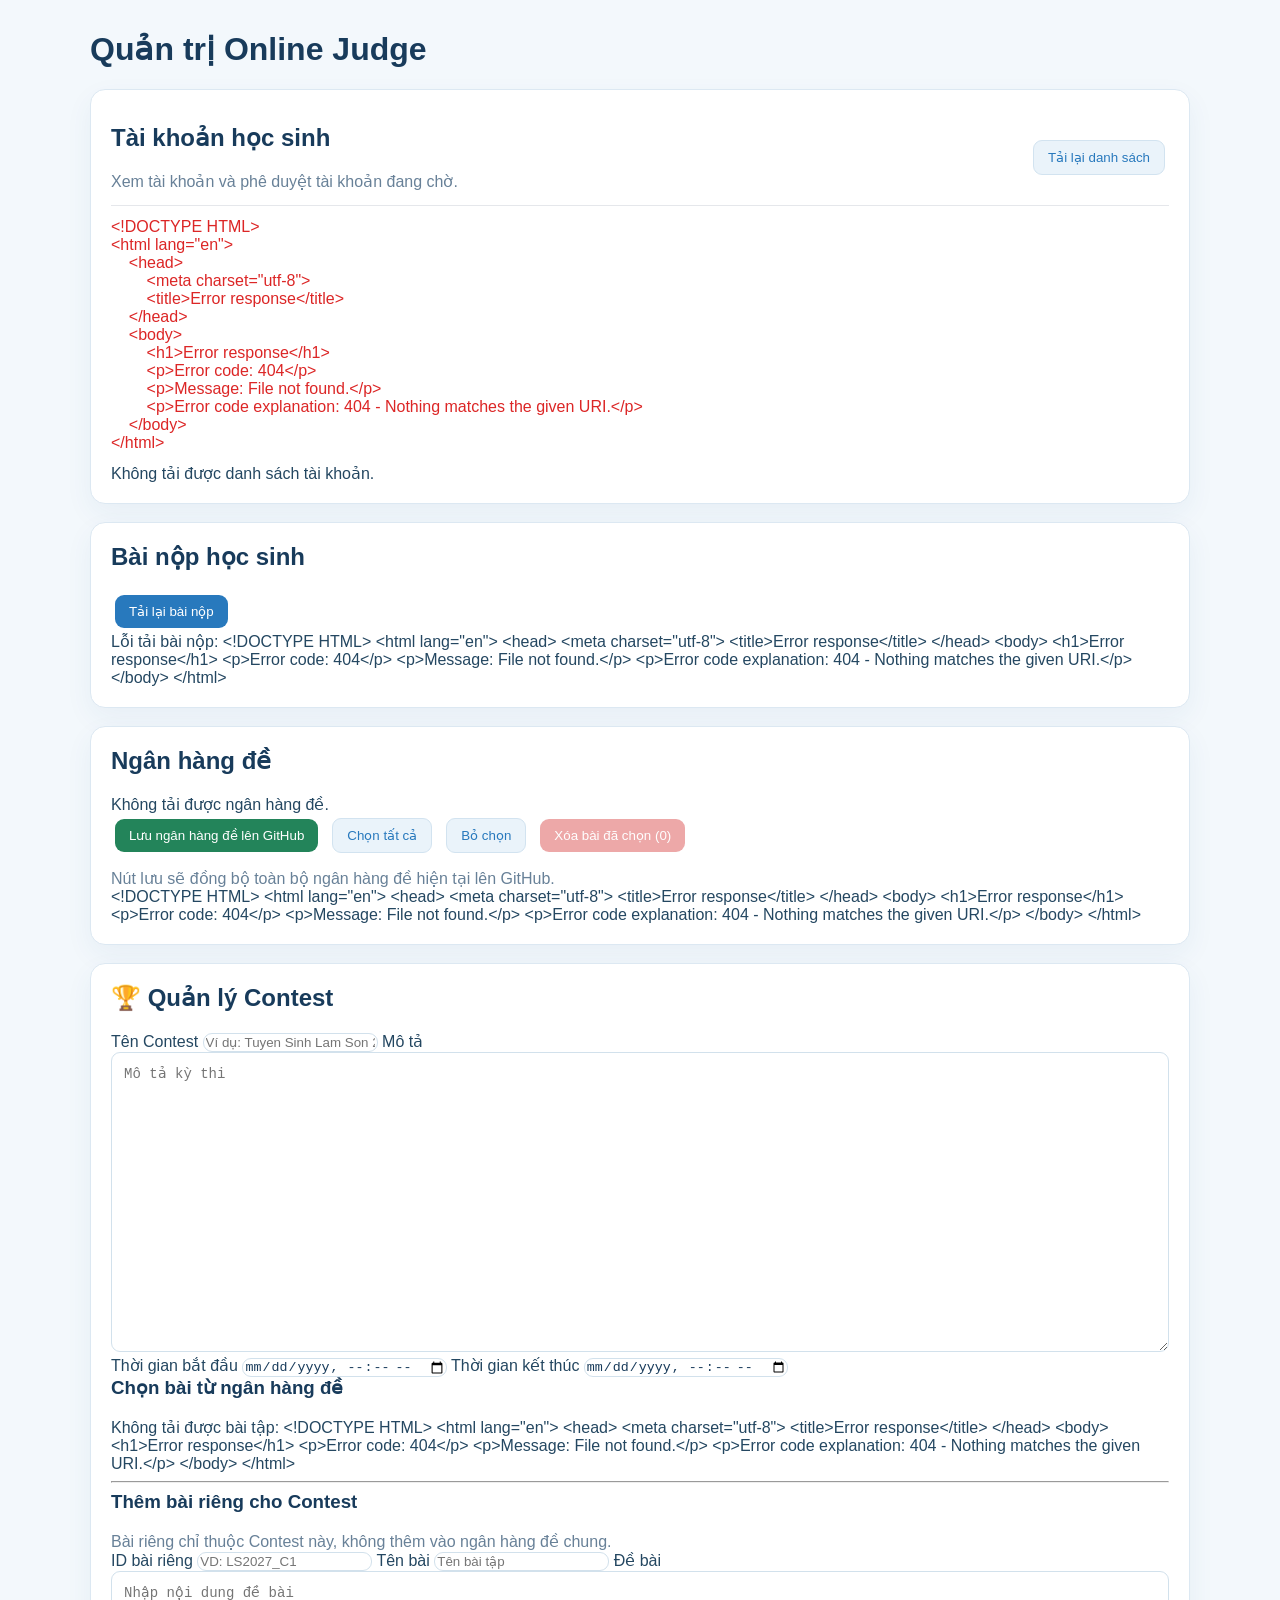
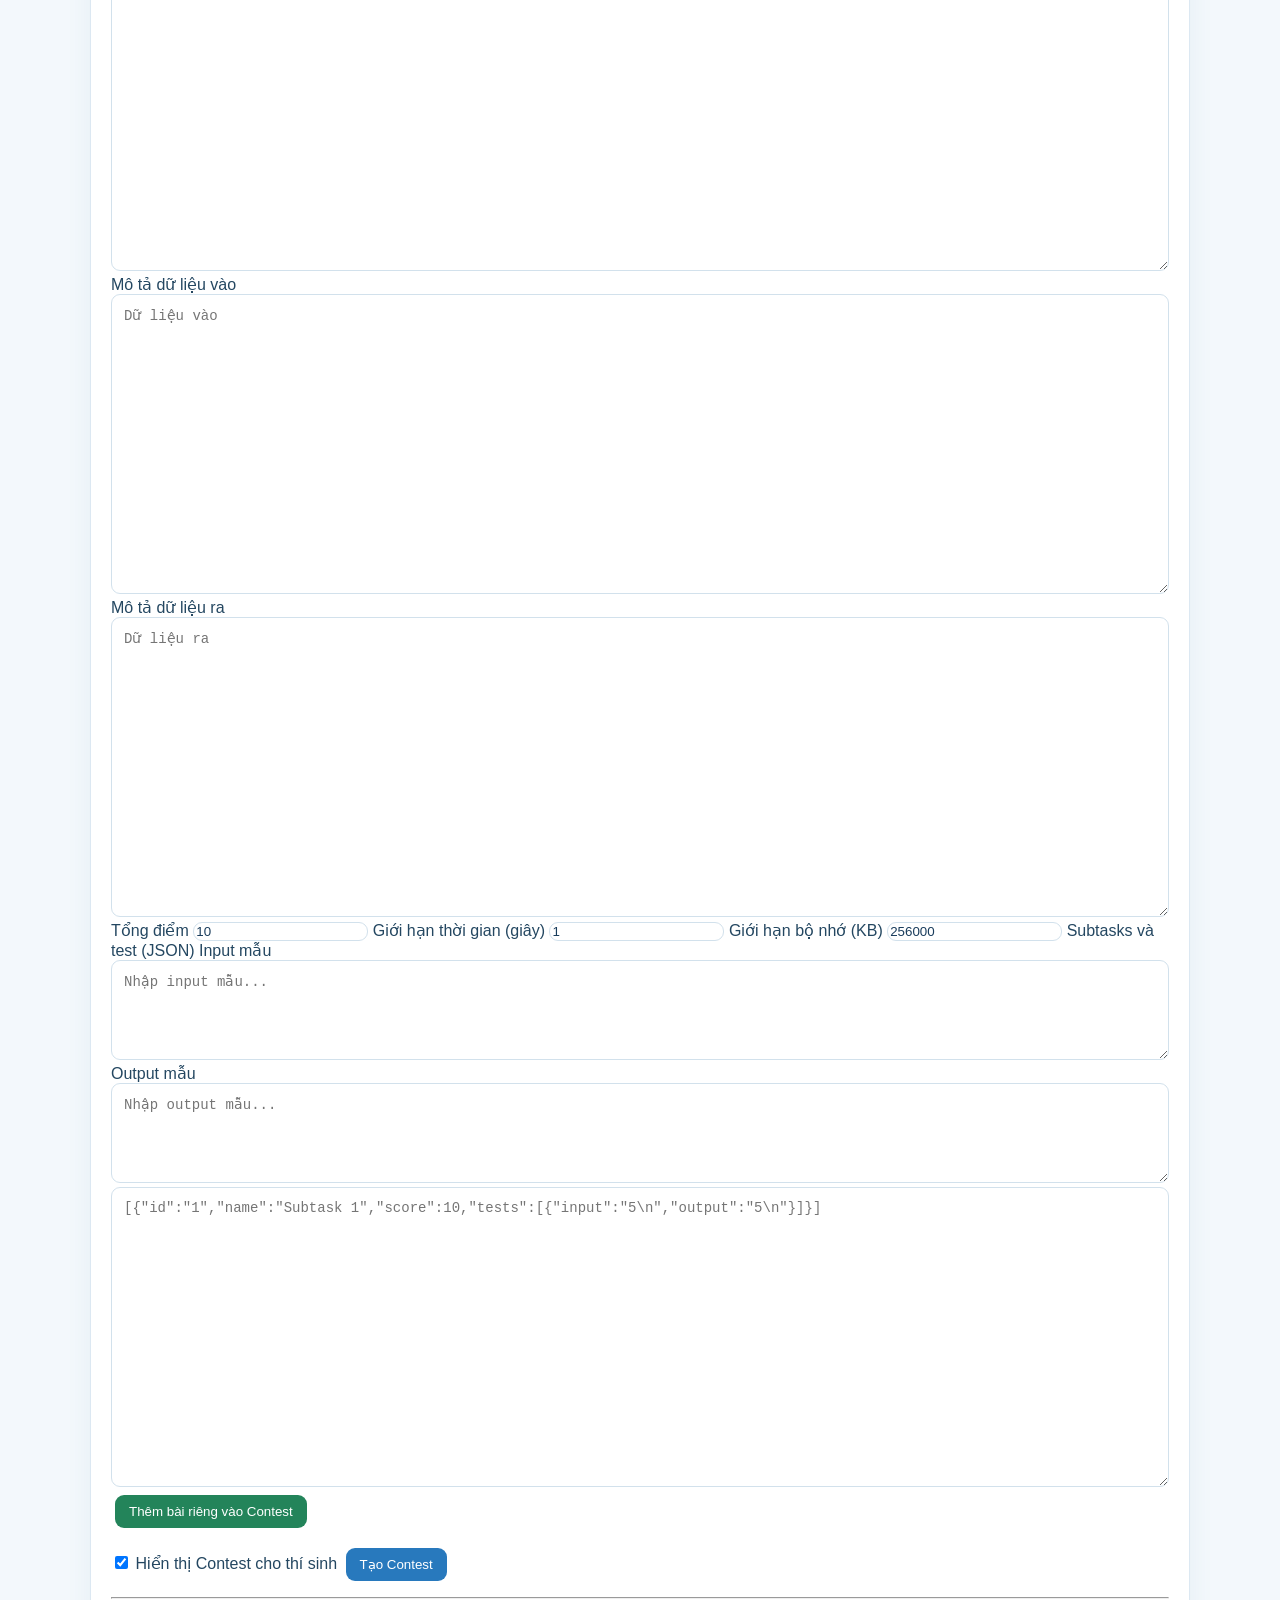
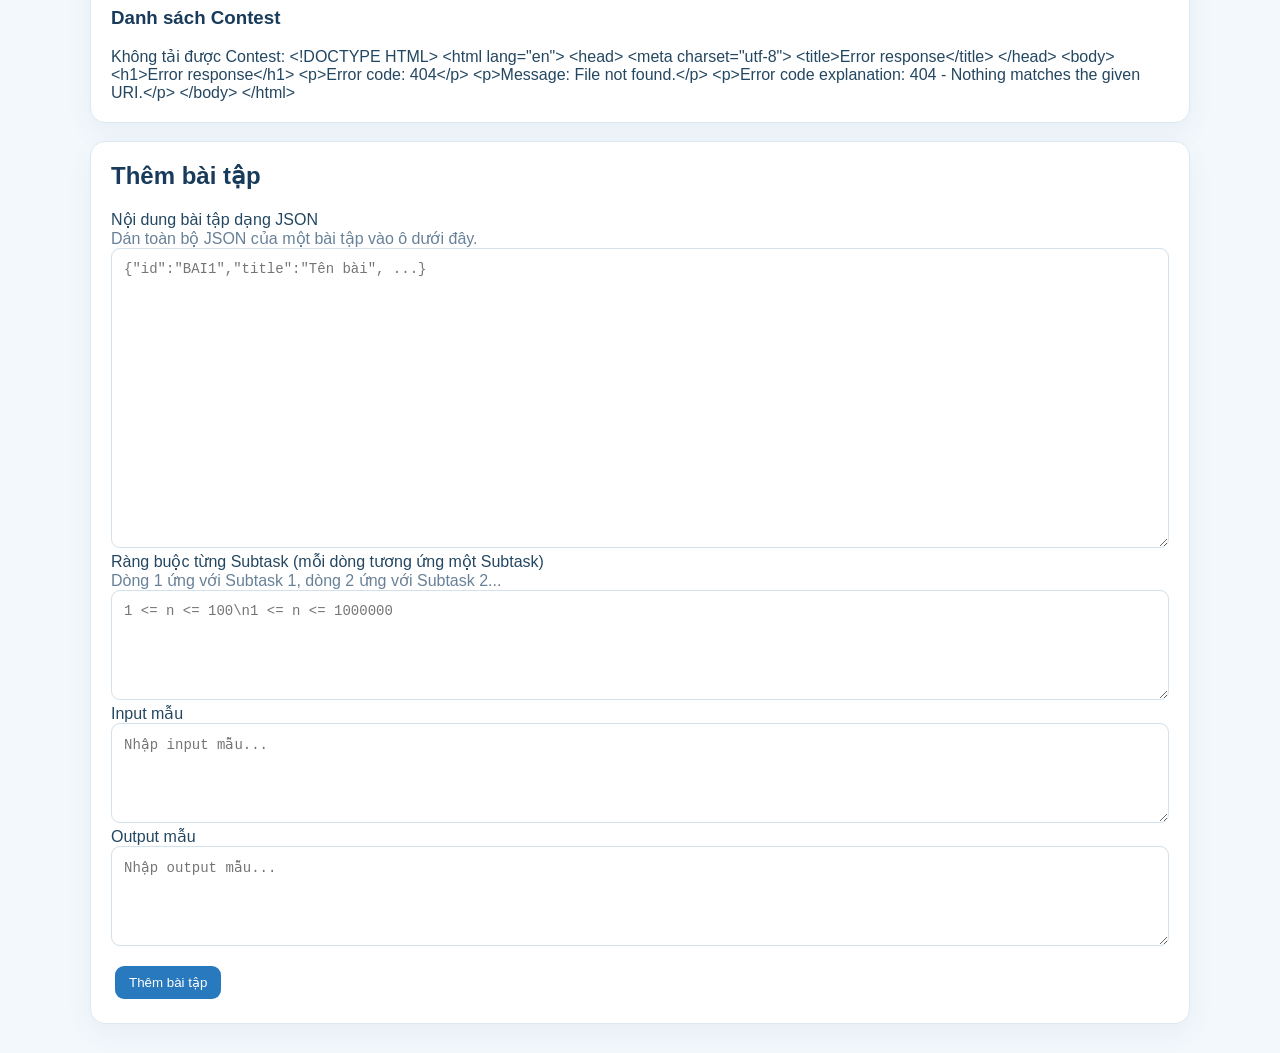
==== commit 015f0386: "Apply blue-white palette to admin" ====
--- a/templates/admin.html
+++ b/templates/admin.html
@@ -141,7 +141,25 @@
                 width: 100%;
             }
         }
-    </style>
+    
+/* Unified TranTu blue-white admin palette */
+:root{color-scheme:light}
+html,body{background:#f3f8fc!important;color:#183b5b!important}
+body{font-family:'Be Vietnam Pro',Arial,sans-serif!important}
+h1,h2,h3,h4{color:#183b5b!important}
+.panel,section.panel,.card,.admin-card{background:#fff!important;color:#244761!important;border:1px solid #dce8f2!important;border-radius:15px!important;box-shadow:0 10px 28px rgba(31,91,137,.06)!important}
+p,.muted,small{color:#688198}
+button{background:#2879bd!important;color:#fff!important;border-radius:9px!important}
+button.secondary{background:#eaf3fa!important;color:#2879bd!important;border:1px solid #d2e3f0!important}
+button.danger,.danger{background:#dc5353!important;color:#fff!important}
+button.success,.success{background:#23845a!important;color:#fff!important}
+input,select,textarea{background:#fff!important;color:#183b5b!important;border:1px solid #d2e1ec!important;border-radius:9px!important}
+input:focus,select:focus,textarea:focus{outline:none;border-color:#69a9d2!important;box-shadow:0 0 0 3px #2879bd20!important}
+pre{background:#f2f7fb!important;color:#234761!important;border:1px solid #dce8f2!important}
+table{border-collapse:collapse}th{background:#f2f7fb!important;color:#688198!important}td,th{border-bottom:1px solid #e5eef5!important}
+.user-status{background:#fff4d9!important;color:#946313!important}.user-status.approved{background:#e4f6eb!important;color:#197347!important}
+
+</style>
 </head>
 <body>
 
@@ -425,6 +443,7 @@
         function resetEditor() {
     editingId = null;
     editor.value = '';
+    constraintsEditor.value = '';
     sampleInput.value = '';
     sampleOutput.value = '';
 
